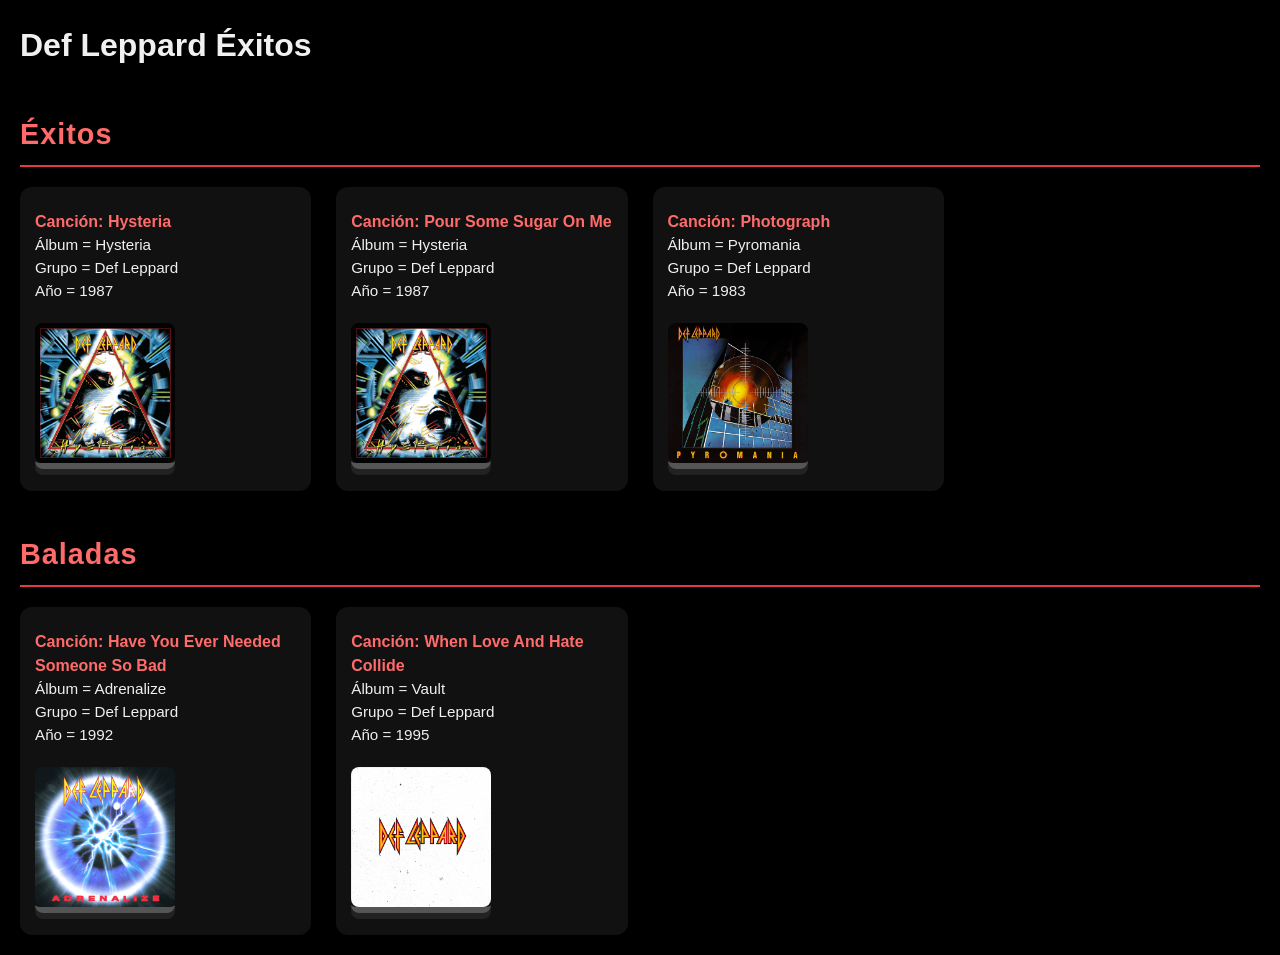
==== index.html @ 85fd0078 "Proyecto Del Leppard Exitos" ====
<!DOCTYPE html>
<html lang="es">
<head>
    <meta charset="UTF-8">
    <meta name="viewport" content="width=device-width, initial-scale=1.0">
    <title>Def Leppard Éxitos</title>
    <link rel="stylesheet" href="css/styles.css">
    <script src="js/main.js"></script>
</head>
<body>

    <h1>Def Leppard Éxitos</h1>

    <!-- ============================================
         SECCIÓN 1: Éxitos
         Reutiliza los componentes tarjeta y botón
         ============================================ -->
    <section id="exitos">
        <h2>Éxitos</h2>
        <div class="grid-canciones">

            <!-- Tarjeta reutilizada (copiada del componente tarjeta.html) -->
            <div class="bloque-cancion">
                <p>
                    <strong>Canción: Hysteria</strong><br>
                    Álbum = Hysteria<br>
                    Grupo = Def Leppard<br>
                    Año = 1987
                </p>
                <a class="enlace-boton" href="https://www.youtube.com/watch?v=Rqs4cMyMLnY" target="_blank">
                    <img class="gif-boton" src="img/Def Leppard_Hysteria.gif" alt="Hysteria">
                </a>
            </div>

            <div class="bloque-cancion">
                <p>
                    <strong>Canción: Pour Some Sugar On Me</strong><br>
                    Álbum = Hysteria<br>
                    Grupo = Def Leppard<br>
                    Año = 1987
                </p>
                <a class="enlace-boton" href="https://www.youtube.com/watch?v=Rqs4cMyMLnY" target="_blank">
                    <img class="gif-boton" src="img/Def Leppard_Hysteria.gif" alt="Pour Some Sugar On Me">
                </a>
            </div>

            <div class="bloque-cancion">
                <p>
                    <strong>Canción: Photograph</strong><br>
                    Álbum = Pyromania<br>
                    Grupo = Def Leppard<br>
                    Año = 1983
                </p>
                <a class="enlace-boton" href="https://www.youtube.com/watch?v=5J-UPxcRga4" target="_blank">
                    <img class="gif-boton" src="img/Def Leppard_Pyromania.gif" alt="Photograph">
                </a>
            </div>

        </div>
    </section>

    <!-- ============================================
         SECCIÓN 2: Baladas
         Reutiliza los mismos componentes
         ============================================ -->
    <section id="baladas">
        <h2>Baladas</h2>
        <div class="grid-canciones">

            <!-- Mismo componente tarjeta, ahora en otra sección -->
            <div class="bloque-cancion">
                <p>
                    <strong>Canción: Have You Ever Needed Someone So Bad</strong><br>
                    Álbum = Adrenalize<br>
                    Grupo = Def Leppard<br>
                    Año = 1992
                </p>
                <a class="enlace-boton" href="https://www.youtube.com/watch?v=4Izton1-uqs" target="_blank">
                    <img class="gif-boton" src="img/Def Leppard_Adrenalize.gif" alt="Have You Ever Needed Someone So Bad">
                </a>
            </div>

            <div class="bloque-cancion">
                <p>
                    <strong>Canción: When Love And Hate Collide</strong><br>
                    Álbum = Vault<br>
                    Grupo = Def Leppard<br>
                    Año = 1995
                </p>
                <a class="enlace-boton" href="https://www.youtube.com/watch?v=6QkUEudZEKw" target="_blank">
                    <img class="gif-boton" src="img/Def Leppard_Spare.gif" alt="When Love And Hate Collide">
                </a>
            </div>

        </div>
    </section>

    <!-- Vincular JS (opcional) -->
    <script src="js/main.js"></script>

</body>
</html>
---- css/styles.css ----
/* ============================================
   VARIABLES DE COLOR Y TIPOGRAFÍA
   ============================================ */
:root {
    --color-fondo: #000000;
    --color-texto: #f0f0f0;
    --color-acento: #e63946;
    --color-acento-hover: #ff6b6b;
    --color-sombra: #1a1a1a;
    --color-borde: #333333;
    --fuente-principal: 'Segoe UI', Tahoma, Geneva, Verdana, sans-serif;
    --fuente-titulos: 'Impact', 'Arial Black', sans-serif;
}

/* ============================================
   ESTILOS BASE
   ============================================ */
body {
    background-color: var(--color-fondo);
    color: var(--color-texto);
    font-family: var(--fuente-principal);
    margin: 0;
    padding: 20px;
    line-height: 1.6;
}


h1 {
    margin-top: 0;
    margin-bottom: 40px;
}

/* CONFIGURACIÓN EXACTA: 4 Columnas hacia los lados */
.grid-canciones {
    display: grid;
    grid-template-columns: repeat(4, 1fr);
    gap: 40px 25px;
}

.bloque-cancion {
    padding-bottom: 10px;
}

.enlace-boton {
    display: inline-block;
    width: 65%;
    max-width: 140px;
    cursor: pointer;
    text-decoration: none;
    margin-top: 12px;
    border-bottom: 6px solid #555555;
    border-radius: 8px;
    box-shadow: 0 6px 0 #222222;
    transition: all 0.1s ease;
}

.gif-boton {
    display: block;
    width: 100%;
    height: auto;
    border-radius: 8px;
}

.enlace-boton:hover {
    filter: brightness(1.1);
}

.enlace-boton:active {
    border-bottom: 2px solid #333333;
    box-shadow: 0 2px 0 #111111;
    transform: translateY(4px);
}
/* ============================================
   PSEUDO-CLASE :FOCUS (ACCESIBILIDAD)
   ============================================ */
.enlace-boton:focus {
    outline: 3px solid var(--color-acento);
    outline-offset: 3px;
    filter: brightness(1.2);
}

/* ============================================
   AJUSTES DE ESPACIADO Y SOMBRAS
   ============================================ */
.bloque-cancion {
    background-color: #111111;
    border-radius: 12px;
    padding: 15px;
    box-shadow: 0 4px 10px rgba(0, 0, 0, 0.6);
    transition: transform 0.2s ease, box-shadow 0.2s ease;
}

.bloque-cancion:hover {
    transform: translateY(-3px);
    box-shadow: 0 8px 16px rgba(230, 57, 70, 0.3);
}

h2 {
    font-family: var(--fuente-titulos);
    font-size: 1.8rem;
    color: var(--color-acento-hover);
    border-bottom: 2px solid var(--color-acento);
    padding-bottom: 8px;
    margin-top: 40px;
    margin-bottom: 20px;
    letter-spacing: 1px;
}

h5 {
    font-size: 1rem;
    color: #aaaaaa;
    text-align: center;
    margin-top: -10px;
    margin-bottom: 40px;
    font-style: italic;
}

p {
    font-size: 0.95rem;
    color: var(--color-texto);
    margin: 8px 0;
    line-height: 1.5;
}

p strong {
    color: var(--color-acento-hover);
    font-size: 1rem;
}

@media (max-width: 900px) {
    .grid-canciones {
        grid-template-columns: repeat(2, 1fr);
    }
}

@media (max-width: 500px) {
    .grid-canciones {
        grid-template-columns: 1fr;
    }
}
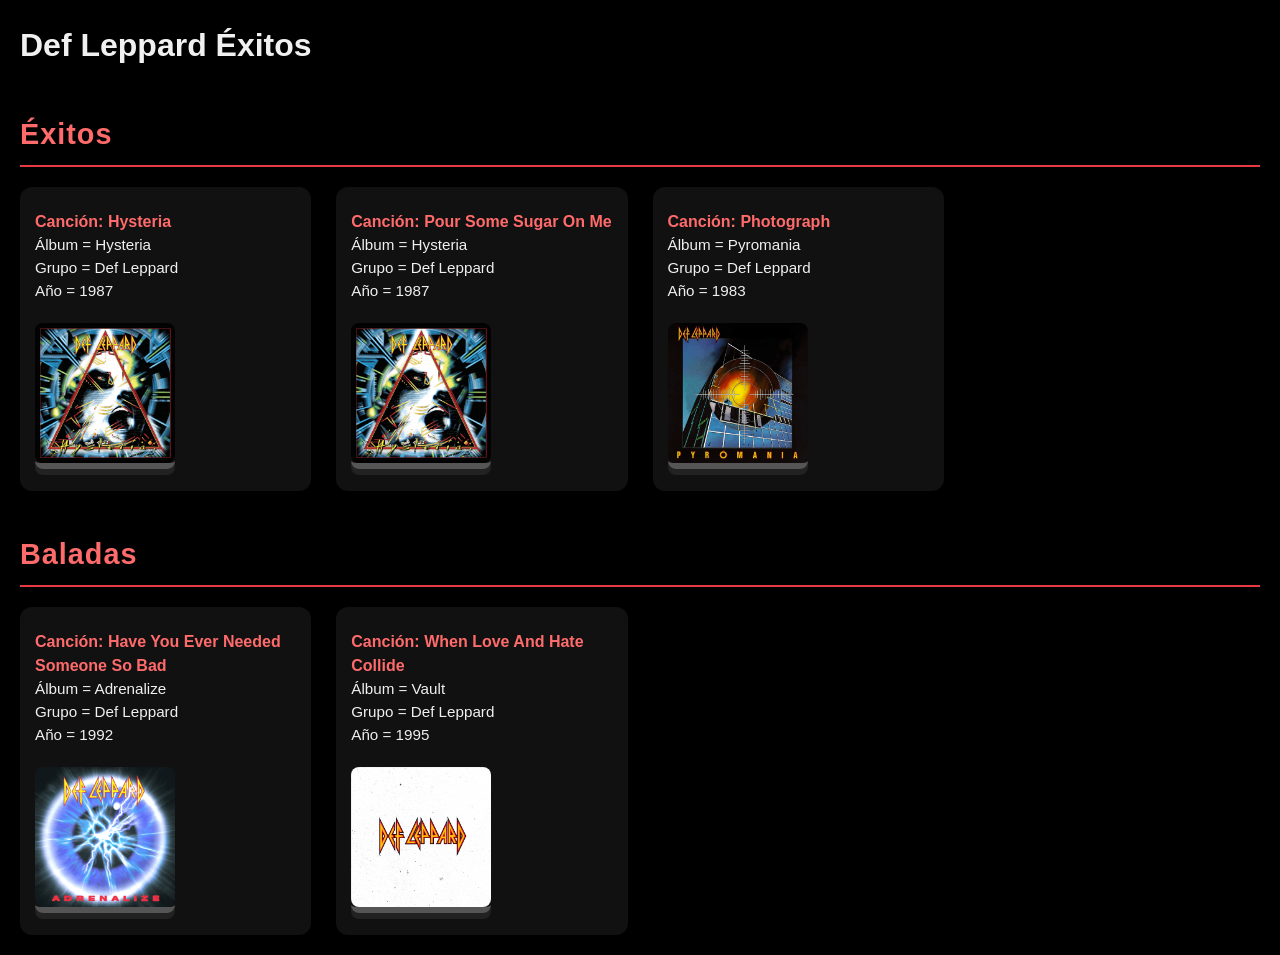
==== commit c7d28dbd: "Update index.html" ====
--- a/index.html
+++ b/index.html
@@ -5,7 +5,7 @@
     <meta name="viewport" content="width=device-width, initial-scale=1.0">
     <title>Def Leppard Éxitos</title>
     <link rel="stylesheet" href="css/styles.css">
-    <script src="js/main.js"></script>
+    <script src="main.js"></script>
 </head>
 <body>
 
@@ -99,4 +99,4 @@
     <script src="js/main.js"></script>
 
 </body>
-</html>+</html>
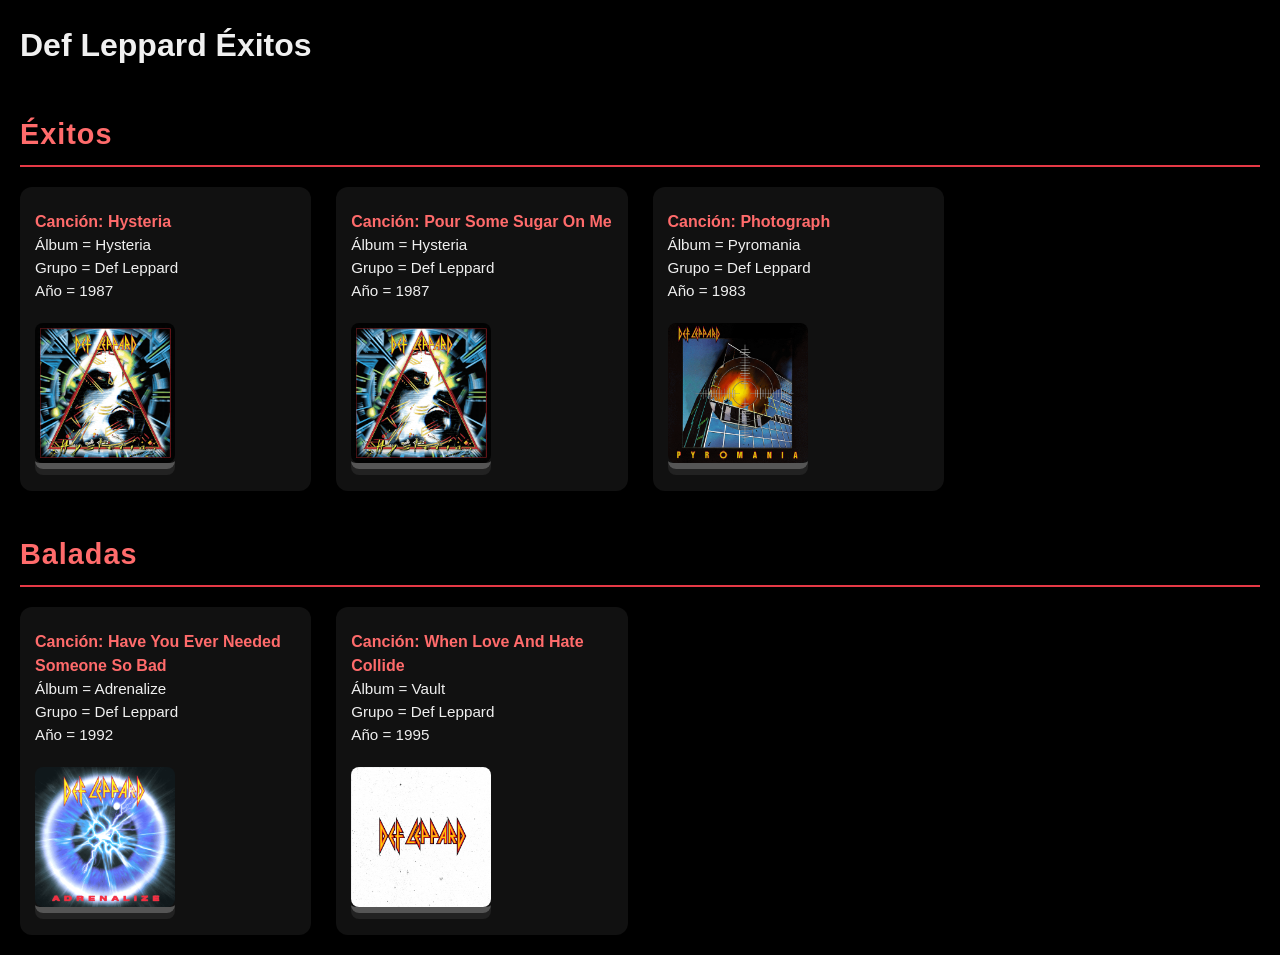
==== commit 1312722c: "Update index.html" ====
--- a/index.html
+++ b/index.html
@@ -27,7 +27,7 @@
                     Grupo = Def Leppard<br>
                     Año = 1987
                 </p>
-                <a class="enlace-boton" href="https://www.youtube.com/watch?v=Rqs4cMyMLnY" target="_blank">
+                <a class="enlace-boton" href="https://www.youtube.com/watch?v=qfEOfwyXT28&list=RDqfEOfwyXT28&start_radio=1" target="_blank">
                     <img class="gif-boton" src="img/Def Leppard_Hysteria.gif" alt="Hysteria">
                 </a>
             </div>
